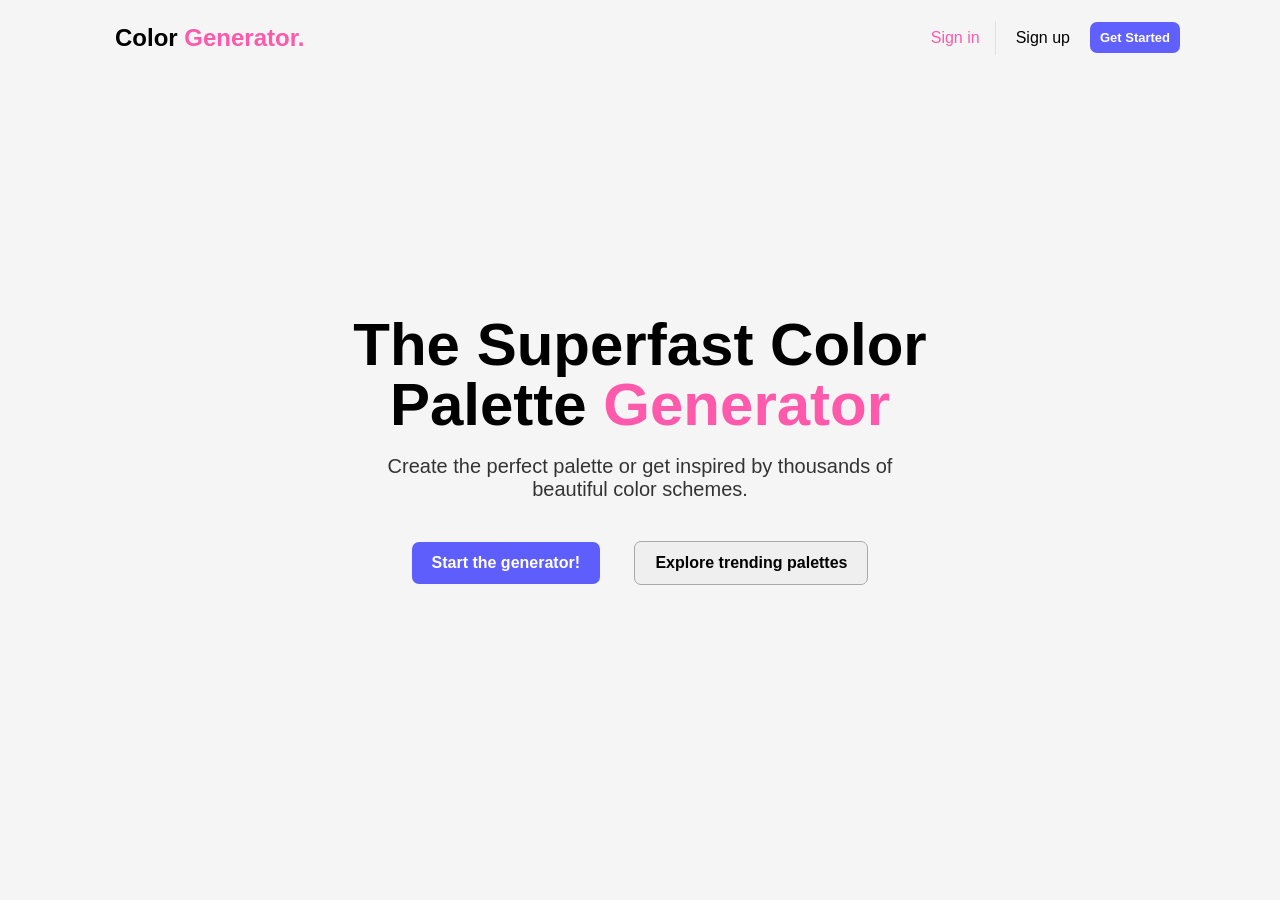
==== index.html @ 7dc891ec "first commit" ====
<!DOCTYPE html>
<html lang="en">
<head>
    <meta charset="UTF-8">
    <meta name="viewport" content="width=device-width, initial-scale=1.0">
    <title>Color Palette Generator</title>
    <link rel="stylesheet" href="style.css">
</head>
<body>
    <div class="main">
          <nav>
                <a href="index.html"><h2>Color <span>Generator.</span></h2></a>
                <div class="buttons">
                    <a href="#" id="signin">Sign in</a>
                    <a href="#" id="signup">Sign up</a>
                    <button id="start">Get Started</button>
                </div>
            </nav>
        <div class="landing_page">
            <div class="hero">
                <h1>The Superfast Color <br> Palette <span>Generator</span></h1>
                <p>Create the perfect palette or get inspired by thousands of <br> beautiful color schemes.</p>
                <div class="buttons">
                    <a href="ColorPalette.html">
                        <button id="start_generator">Start the generator!</button>
                    </a>
                   <a href="#">
                     <button id="explore">Explore trending palettes</button>
                   </a>
                </div>
            </div>
        </div>
    </div>

</body>
</html>
---- style.css ----
* {
    margin: 0;
    padding: 0;
    box-sizing: border-box;
    font-family: Arial, Helvetica, sans-serif;
}

html,
body {
    width: 100%;
    height: 100%;
}

a {
    text-decoration: none;
}

.main {
    width: 100vw;
    height: 100vh;
    background-color: whitesmoke;
    overflow: hidden;
}

.landing_page{
    width: 100vw;
    height: 100vh;
    background-color: whitesmoke;
    overflow: hidden;
}

nav {
    width: 100vw;
    height: 75px;
    display: flex;
    align-items: center;
    justify-content: space-between;
    position: fixed;
    left: 0;
    top: 0;
    padding: 20px 100px;
}

nav .buttons {
    display: flex;
    align-items: center;
    gap: 5px;
}

a {
    padding: 8px 15px;
}

nav h2{
    color: black;
}

nav h2 span {
    color: rgb(255, 89, 172);
}

#signin {
    color: rgb(255, 89, 172);
    border-right: 1px solid rgb(226, 226, 226);
    cursor: pointer;
}

#signin:hover {
    color: lightseagreen;

}

#signup {
    color: #000;
    cursor: pointer;
}

#signup:hover {
    color: rgb(96, 96, 255);
}

#start {
    background-color: rgb(96, 96, 255);
    color: white;
    padding: 8px 10px;
    border: none;
    outline: none;
    border-radius: 7px;
    font-weight: bold;
    font-size: 13px;
    cursor: pointer;
}

#start:hover {
    background-color: rgb(120, 120, 250);
}


.hero {
    width: 100vw;
    height: 100vh;
    display: flex;
    align-items: center;
    justify-content: center;
    flex-direction: column;
    gap: 20px;
}

.hero h1 {
    font-size: 60px;
    text-align: center;
    font-weight: bold;
    line-height: 60px;
}

.hero h1 span {
    color: rgb(255, 89, 172);

}

.hero p {
    font-size: 20px;
    text-align: center;
    color: #333;
}



.hero .buttons button {
    padding: 12px 20px;
    border: none;
    outline: none;
    border-radius: 7px;
    font-size: 16px;
    cursor: pointer;
    margin-top: 20px;
}

#start_generator {
    background-color: rgb(94, 94, 253);
    color: white;
    font-weight: bold;
}

#start_generator:hover {
    background-color: rgb(112, 112, 254);
}

#explore {
    border: 1.5px solid rgb(169, 169, 169);
    font-weight: bold;
}

#explore:hover {
    border: 1.5px solid rgb(84, 83, 83);
}
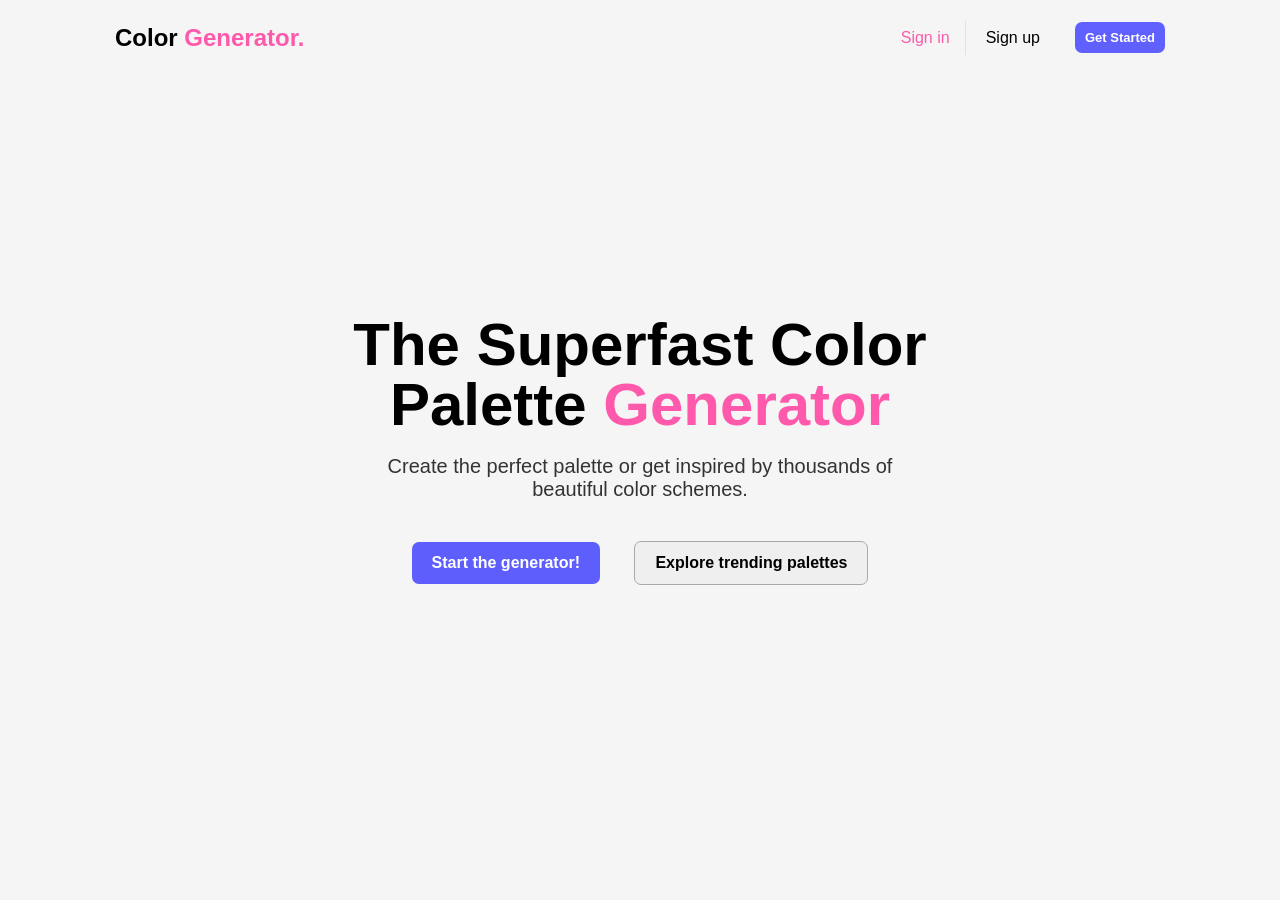
==== commit 8816f55c: "add link" ====
--- a/index.html
+++ b/index.html
@@ -13,7 +13,9 @@
                 <div class="buttons">
                     <a href="#" id="signin">Sign in</a>
                     <a href="#" id="signup">Sign up</a>
-                    <button id="start">Get Started</button>
+                    <a href="ColorPalette.html">
+                        <button id="start">Get Started</button>
+                    </a>
                 </div>
             </nav>
         <div class="landing_page">
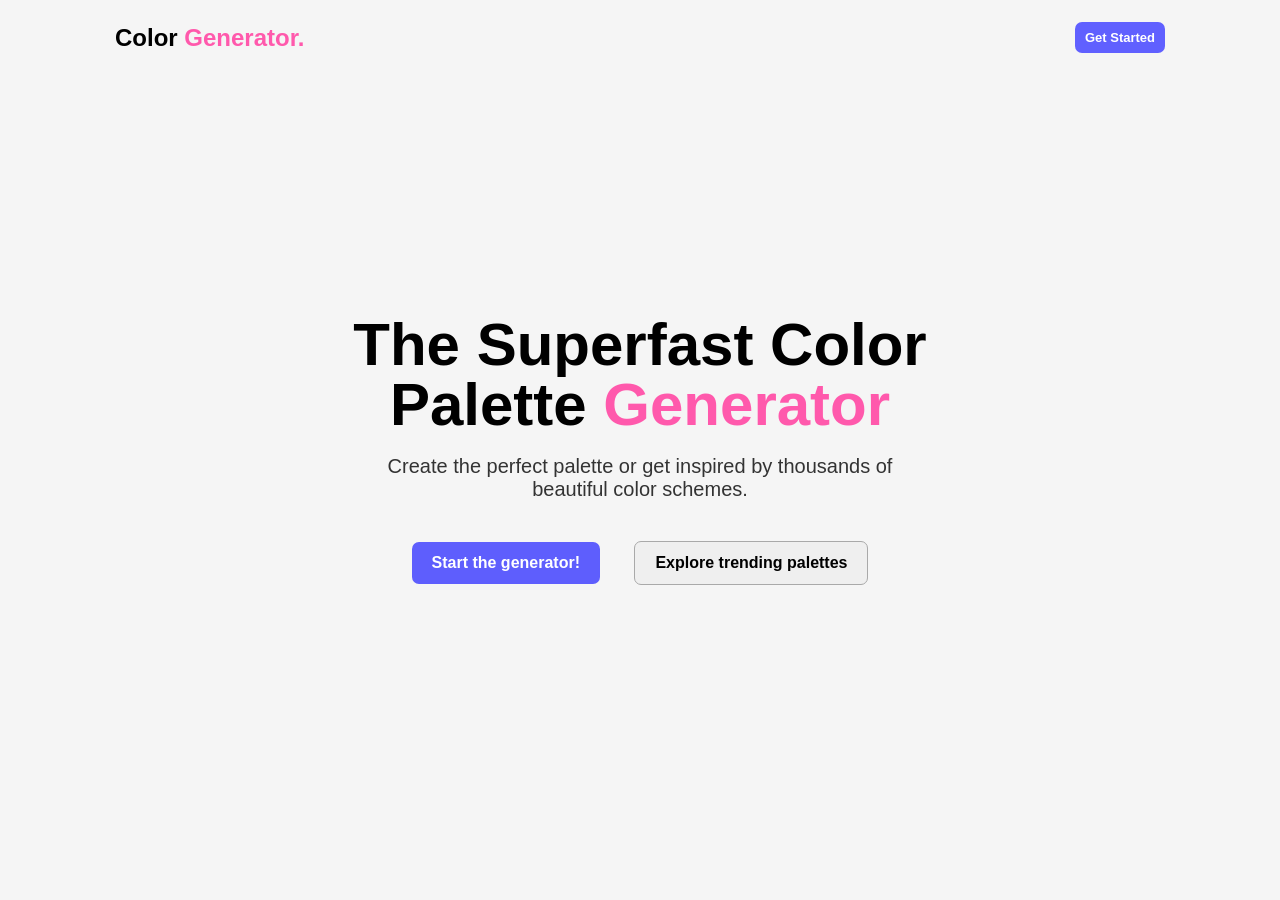
==== commit 76a9a37b: "Remove sign in and sign up links from index.html Removed sign in and sign up links from navigation." ====
--- a/index.html
+++ b/index.html
@@ -11,8 +11,6 @@
           <nav>
                 <a href="index.html"><h2>Color <span>Generator.</span></h2></a>
                 <div class="buttons">
-                    <a href="#" id="signin">Sign in</a>
-                    <a href="#" id="signup">Sign up</a>
                     <a href="ColorPalette.html">
                         <button id="start">Get Started</button>
                     </a>
@@ -35,4 +33,4 @@
     </div>
 
 </body>
-</html>+</html>
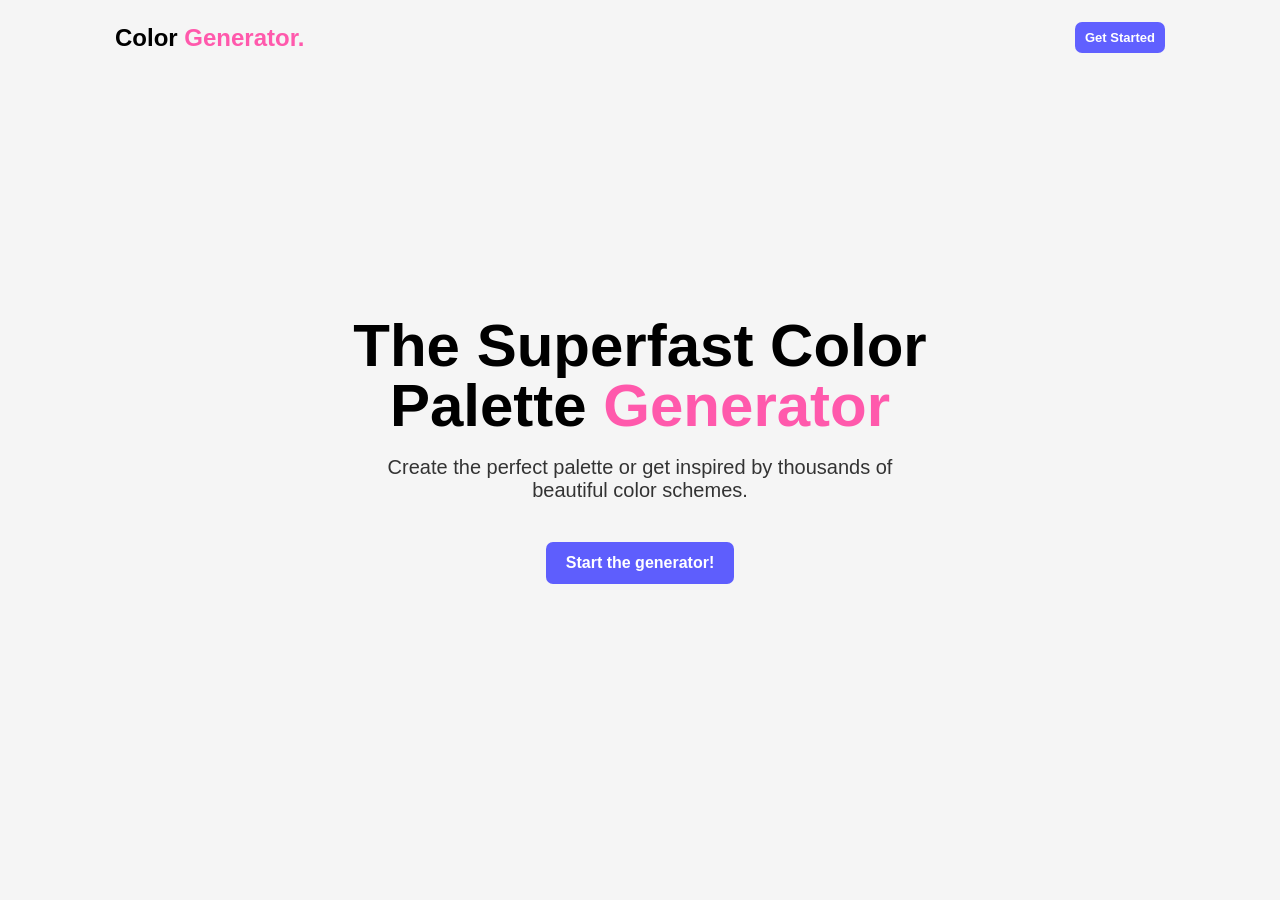
==== commit 321455e2: "Remove 'Explore trending palettes' button Removed the 'Explore trending palettes' button from the in" ====
--- a/index.html
+++ b/index.html
@@ -24,9 +24,7 @@
                     <a href="ColorPalette.html">
                         <button id="start_generator">Start the generator!</button>
                     </a>
-                   <a href="#">
-                     <button id="explore">Explore trending palettes</button>
-                   </a>
+                 
                 </div>
             </div>
         </div>
